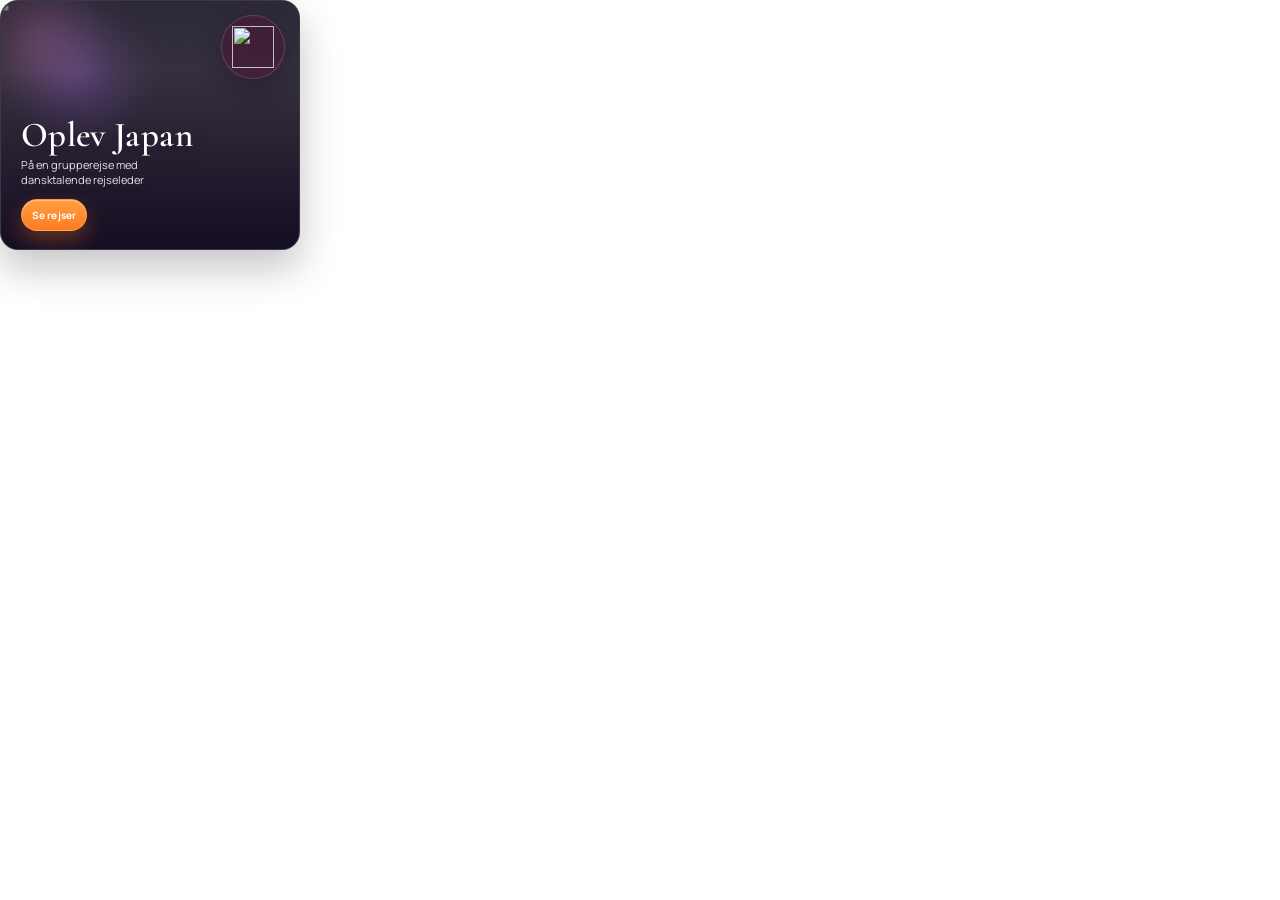
==== index.html @ 6f94e0e5 "Add files via upload" ====
<!doctype html>
<html lang="da">
<head>
  <meta charset="utf-8">
  <meta name="viewport" content="width=device-width, initial-scale=1">
  <meta http-equiv="X-UA-Compatible" content="IE=edge">
  <title>Oplev Japan - HTML5 Banner</title>
  <link rel="preconnect" href="https://fonts.googleapis.com">
  <link rel="preconnect" href="https://fonts.gstatic.com" crossorigin>
  <link href="https://fonts.googleapis.com/css2?family=Cormorant+Garamond:wght@500;600&family=Manrope:wght@400;500;700&display=swap" rel="stylesheet">
  <link rel="stylesheet" href="styles.css">
</head>
<body>
  <a class="banner" id="banner" href="javascript:void(0);" aria-label="Se rejser til Japan">
    <div class="media" aria-hidden="true">
      <video
        class="media__video"
        id="bgVideo"
        muted
        playsinline
        autoplay
        loop
        preload="auto"
        poster="assets/img/shibuya-crossing.jpg">
        <source src="assets/video/hero-japan.mp4" type="video/mp4">
      </video>
      <img class="media__image media__image--poster" src="assets/img/shibuya-crossing.jpg" alt="">
      <div class="media__glow media__glow--pink"></div>
      <div class="media__glow media__glow--violet"></div>
      <div class="media__grain"></div>
      <div class="media__shade"></div>
    </div>

    <div class="logo-bubble" aria-hidden="true">
      <img class="logo-bubble__image logo-bubble__image--vf" src="assets/img/vf-logo-white.png" alt="">
      <img class="logo-bubble__image logo-bubble__image--jubilee" src="assets/img/jubiii-rejse-white.png" alt="">
    </div>

    <div class="content">
      <h1>Oplev Japan</h1>
      <p class="subtitle">På en grupperejse med dansktalende rejseleder</p>
      <span class="cta">Se rejser</span>
    </div>
  </a>

  <script src="script.js"></script>
</body>
</html>
---- styles.css ----
:root {
  --banner-width: 300px;
  --banner-height: 250px;
  --ink: #ffffff;
  --ink-soft: rgba(255, 255, 255, 0.88);
  --accent: #ff8a2a;
  --accent-deep: #7d2fe0;
  --accent-box: rgba(98, 45, 176, 0.9);
  --border: rgba(255, 255, 255, 0.18);
  --shadow: 0 18px 40px rgba(10, 8, 20, 0.24);
  --radius: 18px;
  --pad-x: 20px;
  --pad-y: 18px;
  --cta-height: 32px;
  --title-size: 35px;
  --subtitle-size: 11px;
}

* {
  box-sizing: border-box;
}

html,
body {
  margin: 0;
  min-height: 100%;
  background: #ffffff;
}

body {
  display: grid;
  place-items: start;
  font-family: "Manrope", Arial, sans-serif;
}

.banner {
  position: relative;
  display: block;
  width: var(--banner-width);
  height: var(--banner-height);
  overflow: hidden;
  cursor: pointer;
  color: var(--ink);
  text-decoration: none;
  border-radius: var(--radius);
  background: #100d1f;
  box-shadow: var(--shadow);
  border: 1px solid var(--border);
  isolation: isolate;
}

.media,
.media__video,
.media__image,
.media__glow,
.media__grain,
.media__shade,
.highlight,
.logo-bubble {
  position: absolute;
  inset: 0;
}

.media__video,
.media__image {
  width: 100%;
  height: 100%;
  object-fit: cover;
}

.media__video {
  z-index: 1;
  transform: scale(1.08);
  animation: cityPan 14s ease-in-out infinite alternate;
  transform-origin: center center;
  opacity: 0;
  transition: opacity 500ms ease;
}

.banner.is-video-ready .media__video {
  opacity: 1;
}

.media__image {
  z-index: 1;
}

.media__image--poster {
  transition: opacity 500ms ease;
}

.banner.is-video-ready .media__image--poster {
  opacity: 0;
  pointer-events: none;
}

.media__image {
  z-index: 1;
  transform: scale(1.08);
  animation: cityPan 14s ease-in-out infinite alternate;
  transform-origin: center center;
}

.media__glow {
  z-index: 2;
  border-radius: 50%;
  mix-blend-mode: screen;
  filter: blur(8px);
}

.media__glow--pink {
  top: -12%;
  left: -10%;
  width: 136px;
  height: 136px;
  background: radial-gradient(circle, rgba(255, 118, 192, 0.34) 0%, rgba(255, 118, 192, 0.12) 42%, transparent 72%);
  animation: pulseGlow 7s ease-in-out infinite;
}

.media__glow--violet {
  right: -14%;
  bottom: -18%;
  width: 148px;
  height: 148px;
  background: radial-gradient(circle, rgba(149, 79, 255, 0.42) 0%, rgba(149, 79, 255, 0.14) 44%, transparent 74%);
  animation: pulseGlow 9s ease-in-out infinite reverse;
}

.media__grain {
  z-index: 3;
  opacity: 0.28;
  background-image:
    radial-gradient(circle at 25% 30%, rgba(255, 255, 255, 0.45) 0 0.75px, transparent 1px),
    radial-gradient(circle at 72% 62%, rgba(10, 8, 20, 0.24) 0 0.75px, transparent 1px);
  background-size: 20px 20px, 24px 24px;
  mix-blend-mode: soft-light;
}

.media__shade {
  z-index: 4;
  background:
    linear-gradient(180deg, rgba(248, 238, 232, 0.12) 0%, rgba(244, 229, 221, 0.16) 28%, rgba(24, 14, 36, 0.54) 100%),
    linear-gradient(90deg, rgba(22, 14, 34, 0.46) 0%, rgba(22, 14, 34, 0.16) 50%, rgba(22, 14, 34, 0.12) 100%);
}

.logo-bubble {
  z-index: 6;
  inset: auto;
  top: 14px;
  right: 14px;
  width: 64px;
  height: 64px;
  display: grid;
  place-items: center;
  border-radius: 50%;
  background: rgba(66, 32, 58, 0.92);
  border: 1px solid rgba(255, 255, 255, 0.16);
  box-shadow: 0 10px 24px rgba(20, 8, 18, 0.3);
  backdrop-filter: blur(8px);
  opacity: 0;
  transform: translateY(-10px) scale(0.92);
  overflow: hidden;
}

.logo-bubble__image {
  position: absolute;
  display: block;
  object-fit: contain;
  transition: opacity 540ms ease, transform 540ms ease;
}

.logo-bubble__image--vf {
  width: 42px;
  height: 42px;
  opacity: 1;
  transform: scale(1);
}

.logo-bubble__image--jubilee {
  width: 52px;
  height: 52px;
  opacity: 0;
  transform: scale(0.82);
}

.banner.is-logo-swapped .logo-bubble {
  animation: bubblePulse 760ms ease;
}

.banner.is-logo-swapped .logo-bubble__image--vf {
  opacity: 0;
  transform: scale(0.82);
}

.banner.is-logo-swapped .logo-bubble__image--jubilee {
  opacity: 1;
  transform: scale(1);
}

.content {
  position: relative;
  z-index: 7;
  display: flex;
  flex-direction: column;
  justify-content: flex-end;
  gap: 7px;
  width: 100%;
  height: 100%;
  padding: var(--pad-y) var(--pad-x);
}

.content h1,
.subtitle,
.cta {
  opacity: 0;
  transform: translateY(10px);
}

.banner.is-animated .logo-bubble,
.banner.is-animated .content h1,
.banner.is-animated .subtitle,
.banner.is-animated .cta {
  animation: fadeUp 700ms ease forwards;
}

.banner.is-animated .content h1 {
  animation-delay: 160ms;
}

.banner.is-animated .subtitle {
  animation-delay: 300ms;
}

.banner.is-animated .cta {
  animation-delay: 500ms;
}

.content h1 {
  margin: 0;
  max-width: 195px;
  font-family: "Cormorant Garamond", Georgia, serif;
  font-size: var(--title-size);
  line-height: 0.9;
  font-weight: 600;
  letter-spacing: 0.01em;
  text-shadow: 0 4px 18px rgba(0, 0, 0, 0.34);
}

.subtitle {
  margin: 0;
  max-width: 182px;
  font-size: var(--subtitle-size);
  line-height: 1.36;
  color: var(--ink-soft);
  text-shadow: 0 3px 12px rgba(0, 0, 0, 0.26);
}

.cta {
  display: inline-flex;
  align-items: center;
  justify-content: center;
  min-width: 0;
  height: var(--cta-height);
  margin-top: 4px;
  padding: 0 10px;
  border: 1px solid rgba(255, 186, 120, 0.38);
  border-radius: 999px;
  background: linear-gradient(180deg, #ff9f43 0%, #ff7b20 100%);
  backdrop-filter: blur(8px);
  color: #ffffff;
  font-size: 10px;
  font-weight: 700;
  letter-spacing: 0.01em;
  box-shadow: 0 10px 20px rgba(255, 122, 31, 0.3), inset 0 1px 0 rgba(255, 233, 204, 0.42);
  transition: transform 220ms ease, background-color 220ms ease, color 220ms ease, border-color 220ms ease;
  white-space: nowrap;
  width: fit-content;
}

.banner:hover .cta,
.banner:focus-visible .cta {
  transform: translateY(-1px);
  background: linear-gradient(180deg, #ffab55 0%, #ff852d 100%);
  color: #ffffff;
  border-color: rgba(255, 210, 168, 0.52);
}

.banner:focus-visible {
  outline: 2px solid rgba(255, 182, 114, 0.72);
  outline-offset: 2px;
}

@keyframes fadeUp {
  from {
    opacity: 0;
    transform: translateY(10px);
  }
  to {
    opacity: 1;
    transform: translateY(0);
  }
}

@keyframes cityPan {
  from {
    transform: scale(1.08) translate3d(-6px, 0, 0);
  }
  to {
    transform: scale(1.15) translate3d(7px, -3px, 0);
  }
}

@keyframes pulseGlow {
  0%,
  100% {
    opacity: 0.6;
    transform: scale(0.94);
  }
  50% {
    opacity: 1;
    transform: scale(1.08);
  }
}

@keyframes bubblePulse {
  0% {
    transform: translateY(0) scale(1);
  }
  35% {
    transform: translateY(0) scale(1.08);
  }
  100% {
    transform: translateY(0) scale(1);
  }
}

@media (prefers-reduced-motion: reduce) {
  .media__video,
  .media__image,
  .media__glow,
  .banner.is-animated .logo-bubble,
  .banner.is-animated .content h1,
  .banner.is-animated .subtitle,
  .banner.is-animated .cta,
  .banner.is-logo-swapped .logo-bubble {
    animation: none;
  }

  .logo-bubble,
  .content h1,
  .subtitle,
  .cta {
    opacity: 1;
    transform: none;
  }

  .logo-bubble__image {
    transition: none;
  }
}
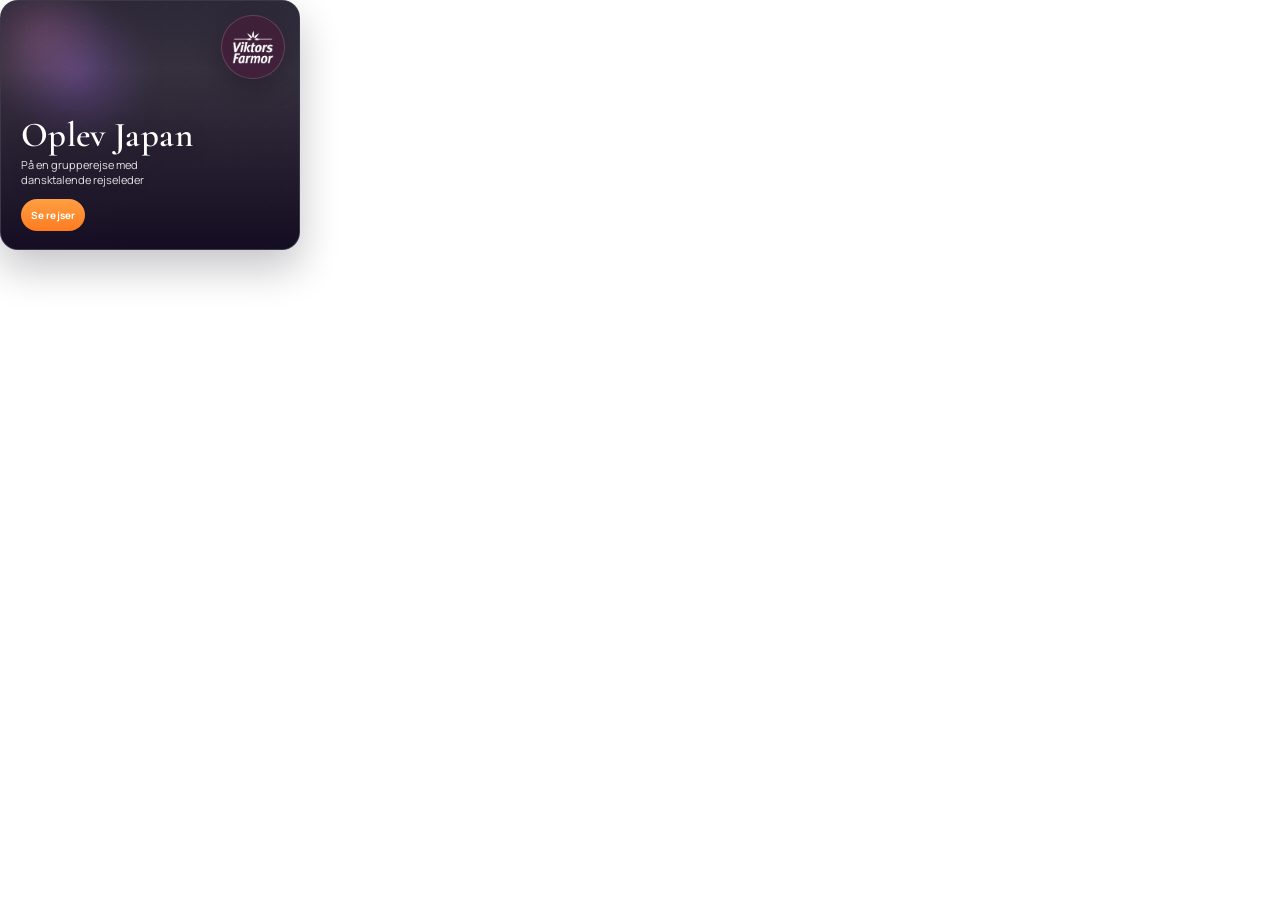
==== commit fb9d5211: "Add files via upload" ====
--- a/index.html
+++ b/index.html
@@ -20,11 +20,9 @@
         playsinline
         autoplay
         loop
-        preload="auto"
-        poster="assets/img/shibuya-crossing.jpg">
+        preload="auto">
         <source src="assets/video/hero-japan.mp4" type="video/mp4">
       </video>
-      <img class="media__image media__image--poster" src="assets/img/shibuya-crossing.jpg" alt="">
       <div class="media__glow media__glow--pink"></div>
       <div class="media__glow media__glow--violet"></div>
       <div class="media__grain"></div>
--- a/styles.css
+++ b/styles.css
@@ -51,7 +51,6 @@
 
 .media,
 .media__video,
-.media__image,
 .media__glow,
 .media__grain,
 .media__shade,
@@ -61,40 +60,13 @@
   inset: 0;
 }
 
-.media__video,
-.media__image {
+.media__video {
   width: 100%;
   height: 100%;
   object-fit: cover;
 }
 
 .media__video {
-  z-index: 1;
-  transform: scale(1.08);
-  animation: cityPan 14s ease-in-out infinite alternate;
-  transform-origin: center center;
-  opacity: 0;
-  transition: opacity 500ms ease;
-}
-
-.banner.is-video-ready .media__video {
-  opacity: 1;
-}
-
-.media__image {
-  z-index: 1;
-}
-
-.media__image--poster {
-  transition: opacity 500ms ease;
-}
-
-.banner.is-video-ready .media__image--poster {
-  opacity: 0;
-  pointer-events: none;
-}
-
-.media__image {
   z-index: 1;
   transform: scale(1.08);
   animation: cityPan 14s ease-in-out infinite alternate;
@@ -263,7 +235,7 @@
   height: var(--cta-height);
   margin-top: 4px;
   padding: 0 10px;
-  border: 1px solid rgba(255, 186, 120, 0.38);
+  border: 0;
   border-radius: 999px;
   background: linear-gradient(180deg, #ff9f43 0%, #ff7b20 100%);
   backdrop-filter: blur(8px);
@@ -271,7 +243,7 @@
   font-size: 10px;
   font-weight: 700;
   letter-spacing: 0.01em;
-  box-shadow: 0 10px 20px rgba(255, 122, 31, 0.3), inset 0 1px 0 rgba(255, 233, 204, 0.42);
+  box-shadow: none;
   transition: transform 220ms ease, background-color 220ms ease, color 220ms ease, border-color 220ms ease;
   white-space: nowrap;
   width: fit-content;
@@ -282,7 +254,6 @@
   transform: translateY(-1px);
   background: linear-gradient(180deg, #ffab55 0%, #ff852d 100%);
   color: #ffffff;
-  border-color: rgba(255, 210, 168, 0.52);
 }
 
 .banner:focus-visible {
@@ -336,7 +307,6 @@
 
 @media (prefers-reduced-motion: reduce) {
   .media__video,
-  .media__image,
   .media__glow,
   .banner.is-animated .logo-bubble,
   .banner.is-animated .content h1,
